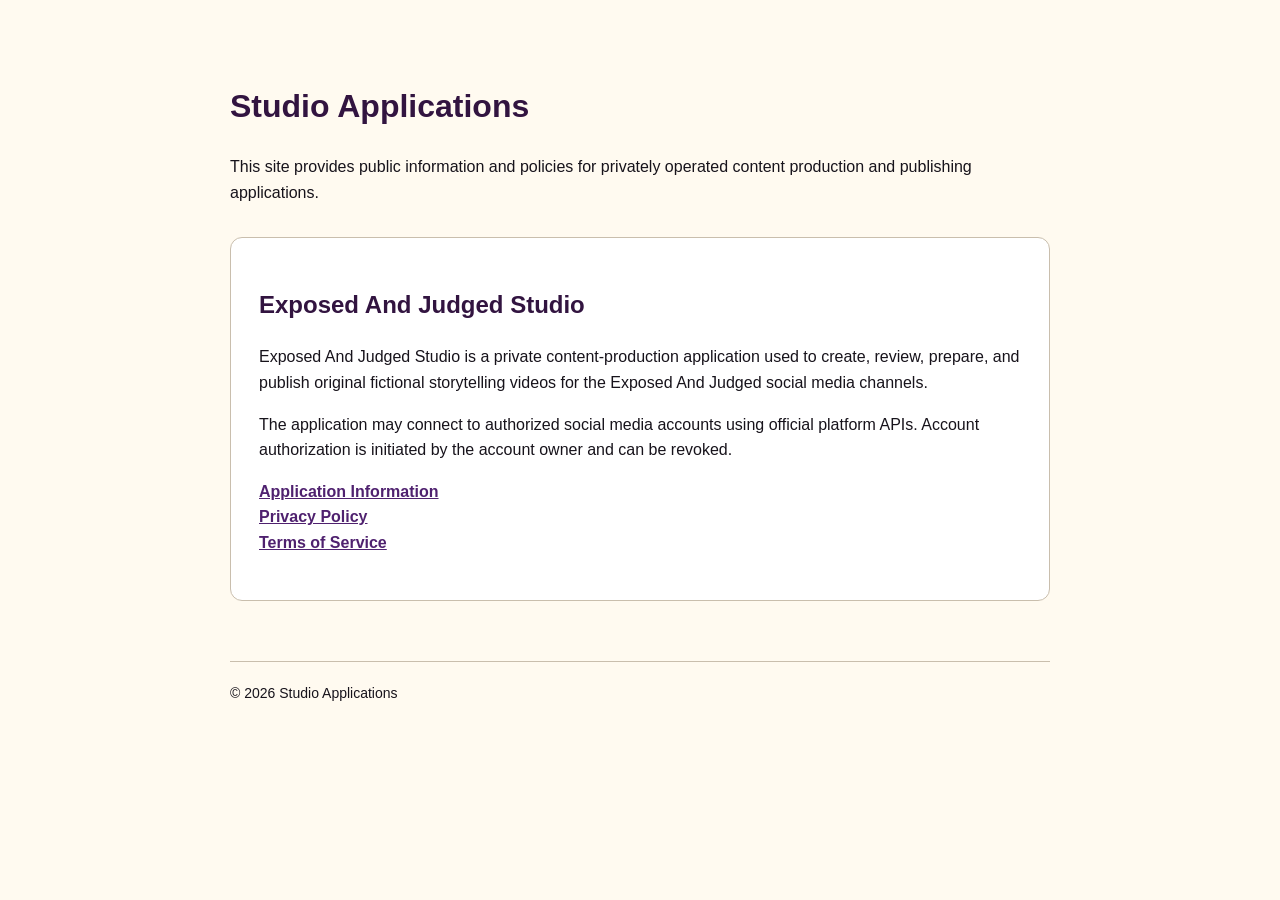
==== index.html @ 57b6ffee "Create index.html" ====
<!DOCTYPE html>
<html lang="en">
<head>
  <meta charset="UTF-8">
  <meta name="viewport" content="width=device-width, initial-scale=1.0">
  <title>Studio Applications</title>
  <meta name="description" content="Information and policies for privately operated content production and publishing applications.">
  <style>
    body {
      font-family: Arial, sans-serif;
      max-width: 820px;
      margin: 0 auto;
      padding: 60px 24px;
      line-height: 1.6;
      color: #17131b;
      background: #fffaf0;
    }

    h1, h2 {
      color: #321440;
    }

    .card {
      background: white;
      border: 1px solid #c9bead;
      border-radius: 12px;
      padding: 28px;
      margin-top: 32px;
    }

    a {
      color: #4f216f;
      font-weight: 600;
    }

    footer {
      margin-top: 60px;
      padding-top: 20px;
      border-top: 1px solid #c9bead;
      font-size: 14px;
    }
  </style>
</head>

<body>

  <h1>Studio Applications</h1>

  <p>
    This site provides public information and policies for privately
    operated content production and publishing applications.
  </p>

  <div class="card">
    <h2>Exposed And Judged Studio</h2>

    <p>
      Exposed And Judged Studio is a private content-production application
      used to create, review, prepare, and publish original fictional
      storytelling videos for the Exposed And Judged social media channels.
    </p>

    <p>
      The application may connect to authorized social media accounts using
      official platform APIs. Account authorization is initiated by the
      account owner and can be revoked.
    </p>

    <p>
      <a href="exposed-and-judged/">Application Information</a><br>
      <a href="exposed-and-judged/privacy/">Privacy Policy</a><br>
      <a href="exposed-and-judged/terms/">Terms of Service</a>
    </p>
  </div>

  <footer>
    © 2026 Studio Applications
  </footer>

</body>
</html>
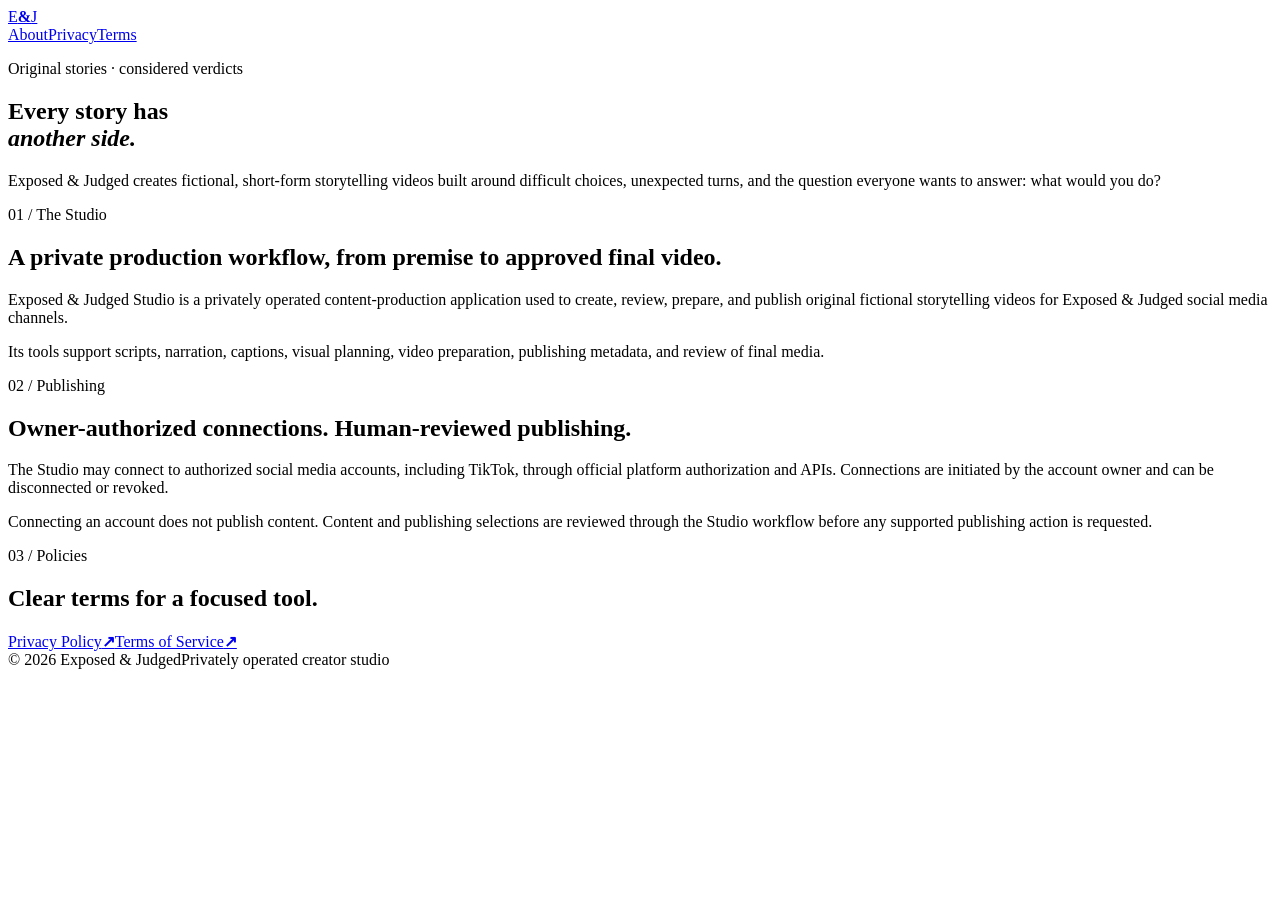
==== commit d0b61adb: "Migrate public E&J homepage" ====
--- a/index.html
+++ b/index.html
@@ -1,81 +1,38 @@
-<!DOCTYPE html>
+<!doctype html>
 <html lang="en">
 <head>
-  <meta charset="UTF-8">
-  <meta name="viewport" content="width=device-width, initial-scale=1.0">
-  <title>Studio Applications</title>
-  <meta name="description" content="Information and policies for privately operated content production and publishing applications.">
-  <style>
-    body {
-      font-family: Arial, sans-serif;
-      max-width: 820px;
-      margin: 0 auto;
-      padding: 60px 24px;
-      line-height: 1.6;
-      color: #17131b;
-      background: #fffaf0;
-    }
-
-    h1, h2 {
-      color: #321440;
-    }
-
-    .card {
-      background: white;
-      border: 1px solid #c9bead;
-      border-radius: 12px;
-      padding: 28px;
-      margin-top: 32px;
-    }
-
-    a {
-      color: #4f216f;
-      font-weight: 600;
-    }
-
-    footer {
-      margin-top: 60px;
-      padding-top: 20px;
-      border-top: 1px solid #c9bead;
-      font-size: 14px;
-    }
-  </style>
+  <meta charset="utf-8">
+  <meta name="viewport" content="width=device-width, initial-scale=1">
+  <title>Exposed &amp; Judged | Storytelling Studio</title>
+  <meta name="description" content="Exposed & Judged creates original fictional storytelling videos and uses a private studio to review and prepare content for its social channels.">
+  <link rel="canonical" href="https://exposedandjudged.com/">
+  <link rel="stylesheet" href="/assets/site.css">
 </head>
-
 <body>
-
-  <h1>Studio Applications</h1>
-
-  <p>
-    This site provides public information and policies for privately
-    operated content production and publishing applications.
-  </p>
-
-  <div class="card">
-    <h2>Exposed And Judged Studio</h2>
-
-    <p>
-      Exposed And Judged Studio is a private content-production application
-      used to create, review, prepare, and publish original fictional
-      storytelling videos for the Exposed And Judged social media channels.
-    </p>
-
-    <p>
-      The application may connect to authorized social media accounts using
-      official platform APIs. Account authorization is initiated by the
-      account owner and can be revoked.
-    </p>
-
-    <p>
-      <a href="exposed-and-judged/">Application Information</a><br>
-      <a href="exposed-and-judged/privacy/">Privacy Policy</a><br>
-      <a href="exposed-and-judged/terms/">Terms of Service</a>
-    </p>
-  </div>
-
-  <footer>
-    © 2026 Studio Applications
-  </footer>
-
+  <header class="site-header">
+    <a class="brand" href="/" aria-label="Exposed and Judged home"><span>E</span><b>&amp;</b><span>J</span></a>
+    <nav aria-label="Primary navigation"><a aria-current="page" href="/">About</a><a href="/privacy/">Privacy</a><a href="/terms/">Terms</a></nav>
+  </header>
+  <main>
+    <section class="hero">
+      <p class="eyebrow">Original stories · considered verdicts</p>
+      <h1>Every story has<br><em>another side.</em></h1>
+      <p class="lede">Exposed &amp; Judged creates fictional, short-form storytelling videos built around difficult choices, unexpected turns, and the question everyone wants to answer: what would you do?</p>
+      <div class="rule" aria-hidden="true"><span></span></div>
+    </section>
+    <section class="split" aria-labelledby="studio-heading">
+      <div><p class="section-number">01 / The Studio</p><h2 id="studio-heading">A private production workflow, from premise to approved final video.</h2></div>
+      <div class="copy"><p>Exposed &amp; Judged Studio is a privately operated content-production application used to create, review, prepare, and publish original fictional storytelling videos for Exposed &amp; Judged social media channels.</p><p>Its tools support scripts, narration, captions, visual planning, video preparation, publishing metadata, and review of final media.</p></div>
+    </section>
+    <section class="split bordered" aria-labelledby="publishing-heading">
+      <div><p class="section-number">02 / Publishing</p><h2 id="publishing-heading">Owner-authorized connections. Human-reviewed publishing.</h2></div>
+      <div class="copy"><p>The Studio may connect to authorized social media accounts, including TikTok, through official platform authorization and APIs. Connections are initiated by the account owner and can be disconnected or revoked.</p><p>Connecting an account does not publish content. Content and publishing selections are reviewed through the Studio workflow before any supported publishing action is requested.</p></div>
+    </section>
+    <section class="policy-band" aria-labelledby="policies-heading">
+      <p class="section-number">03 / Policies</p><h2 id="policies-heading">Clear terms for a focused tool.</h2>
+      <div class="policy-links"><a href="/privacy/"><span>Privacy Policy</span><b aria-hidden="true">↗</b></a><a href="/terms/"><span>Terms of Service</span><b aria-hidden="true">↗</b></a></div>
+    </section>
+  </main>
+  <footer><span>© 2026 Exposed &amp; Judged</span><span>Privately operated creator studio</span></footer>
 </body>
 </html>
